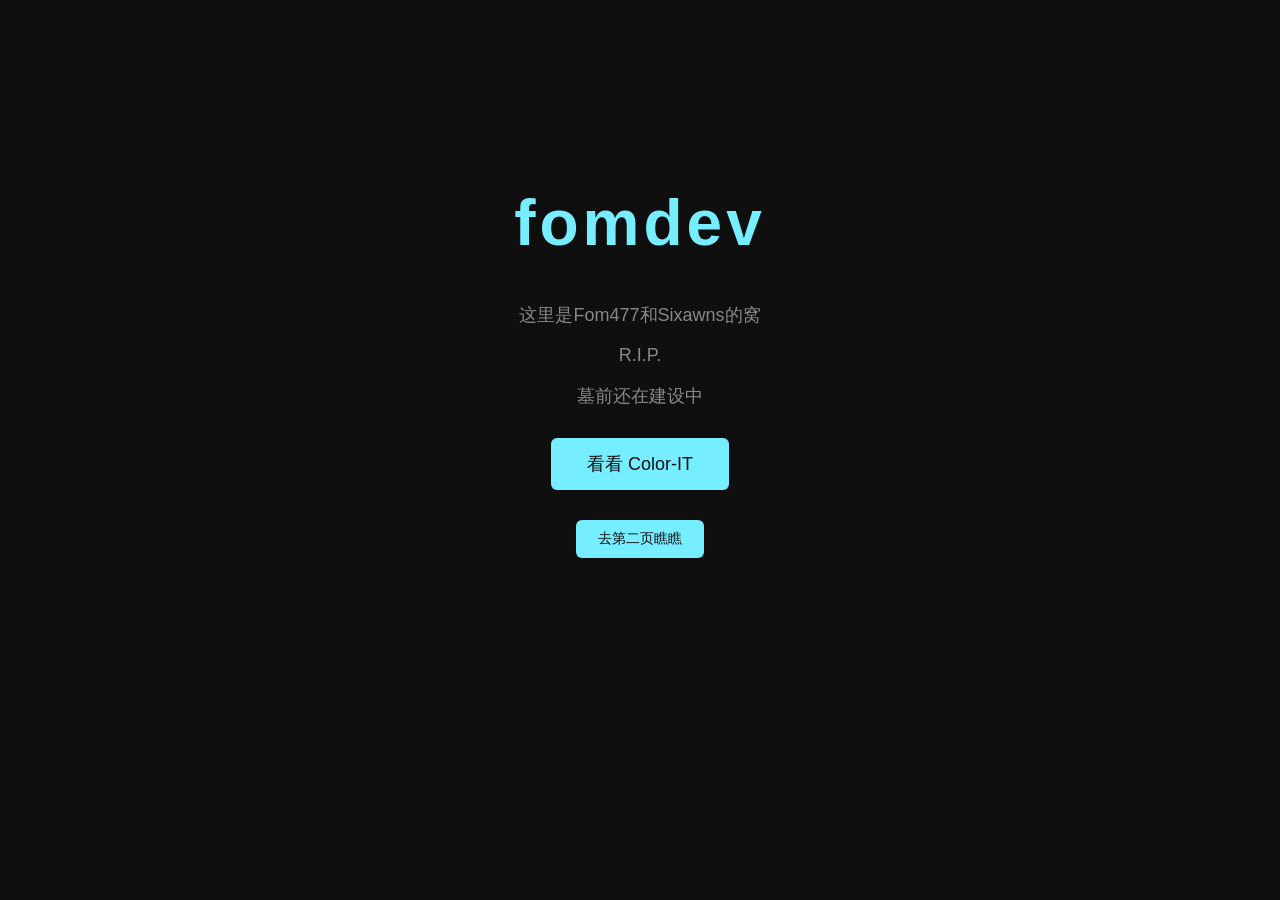
==== index.html @ c7903542 "网页初版" ====
<!-- 这是注释，浏览器当没看见 -->
<!DOCTYPE html>
<html>
<head>
<link rel="stylesheet" href="style.css">
<!--这个是外链资源标签，用来引入外部样式表-->
  <meta charset="UTF-8">
  <title>fomdev</title>
</head>
<body>
  <h1>fomdev</h1> 
  <p>这里是Fom477和Sixawns的窝</p>
  <p>R.I.P.</p>
  <p>墓前还在建设中</p>
  <a href="https://github.com/MinecraftFom/Color-IT" target="_blank" class="btn-main">看看 Color-IT</a>
  <a href="page2.html" class="btn-second">去第二页瞧瞧</a>
</body>
</html>
---- style.css ----
/* 这是注释，CSS 当没看见 */        /* 也可以写在行尾 */
body {
  background: #0f0f0f;
  color: #e0e0e0;
  font-family: "Microsoft YaHei", sans-serif;
  text-align: center;        /*文本对齐，居中。真好看(✪ω✪)*/
  padding-top: 15vh;
}

h1 {
  font-size: 64px;
  letter-spacing: 4px;
  color: #7ef;
}

p {
  font-size: 18px;
  color: #888;
}

/* 按钮通用样式 */
a {
  display: block;             /* 每个按钮独占一行 */
  width: fit-content;         /* 宽度只包住文字，不撑满整行 */
  margin: 30px auto 0;        /* 上下30px，左右auto，自动水平居中 */
  padding: 12px 28px;         /* 按钮内边距 */
  background: #7ef;           /* 青色背景 */
  color: #0f0f0f;             /* 黑色文字 */
  text-decoration: none;      /* 去掉下划线 */
  border-radius: 6px;         /* 圆角 */
  font-size: 16px;            /* 字号 */
  transition: 0.3s;           /* 平滑过渡0.3秒缓慢变化 */
}

/* 主按钮：Color-IT，大一点 */
.btn-main {
  font-size: 18px;
  padding: 14px 36px;
}

/* 次按钮：第二页，小一点 */
.btn-second {
  font-size: 14px;
  padding: 10px 22px;
}

/* 鼠标放到按钮上时的效果 */
a:hover {
  background: #4cd;
  color: #fff;
  transform: scale(1.1);   /* 放大到1.1倍 */
}
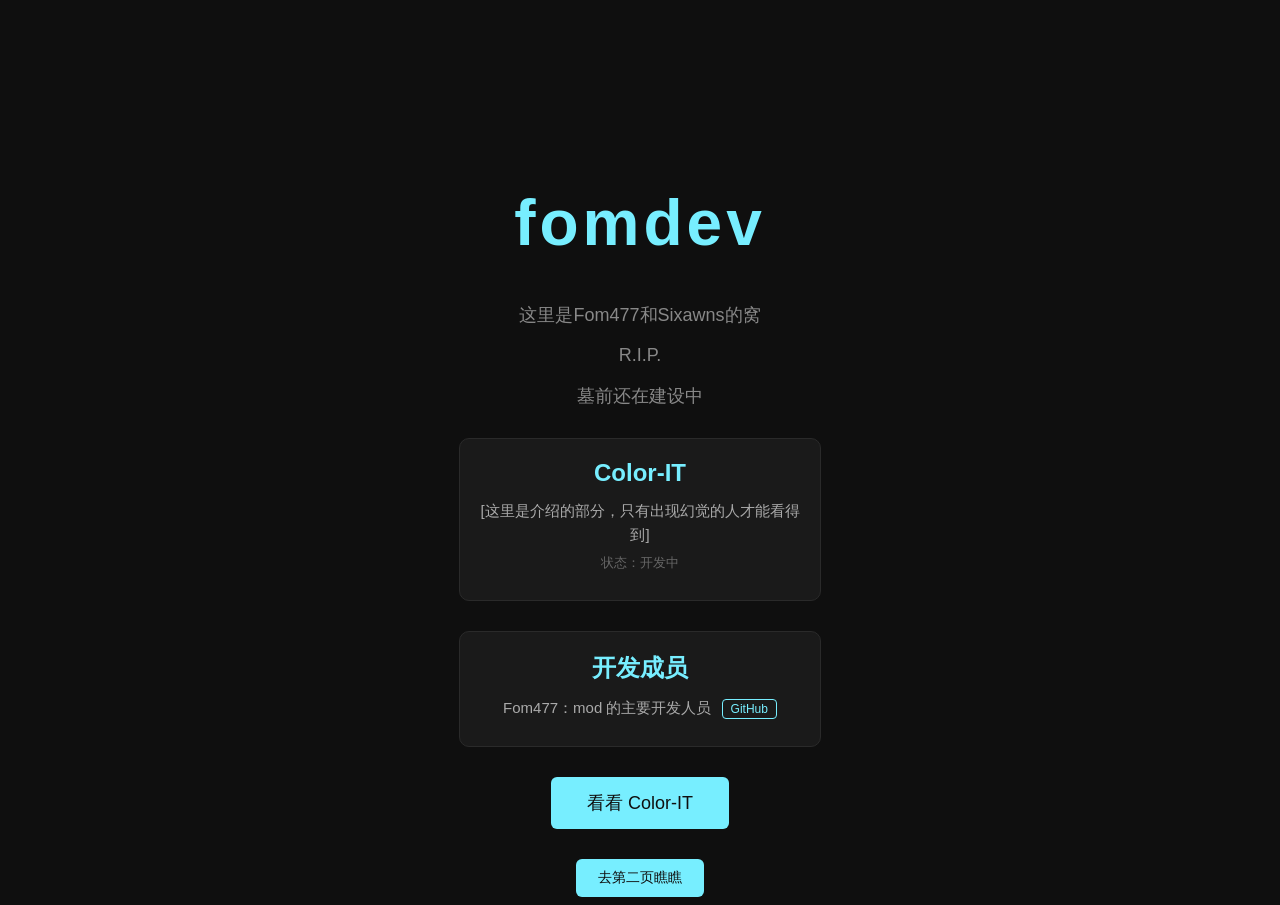
==== commit 2d4b389c: "26.9.13.1" ====
--- a/index.html
+++ b/index.html
@@ -12,6 +12,19 @@
   <p>这里是Fom477和Sixawns的窝</p>
   <p>R.I.P.</p>
   <p>墓前还在建设中</p>
+<div class="card">
+  <h2>Color-IT</h2>
+  <p>[这里是介绍的部分，只有出现幻觉的人才能看得到]</p>
+  <p class="status">状态：开发中</p>
+</div>
+
+<div class="card">
+  <h2>开发成员</h2>
+  <p>
+    Fom477：mod 的主要开发人员
+    <a href="https://github.com/Fom477" target="_blank" class="mini-link">GitHub</a>
+  </p>
+</div>
   <a href="https://github.com/MinecraftFom/Color-IT" target="_blank" class="btn-main">看看 Color-IT</a>
   <a href="page2.html" class="btn-second">去第二页瞧瞧</a>
 </body>
--- a/style.css
+++ b/style.css
@@ -50,7 +50,50 @@
   color: #fff;
   transform: scale(1.1);   /* 放大到1.1倍 */
 }
+/* 卡片容器 */
+.card {
+  width: 320px;
+  margin: 30px auto 0;
+  padding: 20px;
+  background: #1a1a1a;
+  border: 1px solid #2a2a2a;
+  border-radius: 10px;
+  text-align: center;
+}
+
+/* 卡片里的标题 */
+.card h2 {
+  margin: 0 0 12px;
+  font-size: 24px;
+  color: #7ef;
+}
+
+/* 卡片里的正文 */
+.card p {
+  margin: 6px 0;
+  font-size: 15px;
+  color: #aaa;
+  line-height: 1.6;
+}
+
+/* 状态那行稍微暗一点 */
+.card .status {
+  color: #666;
+  font-size: 13px;
+}
+
+/* 卡片里的小链接 */
+.mini-link {
+  display: inline;
+  width: auto;
+  margin: 0 0 0 6px;
+  padding: 2px 8px;
+  font-size: 12px;
+  background: transparent;
+  border: 1px solid #7ef;
+  color: #7ef;
+  border-radius: 4px;
+}
 
 
 
-
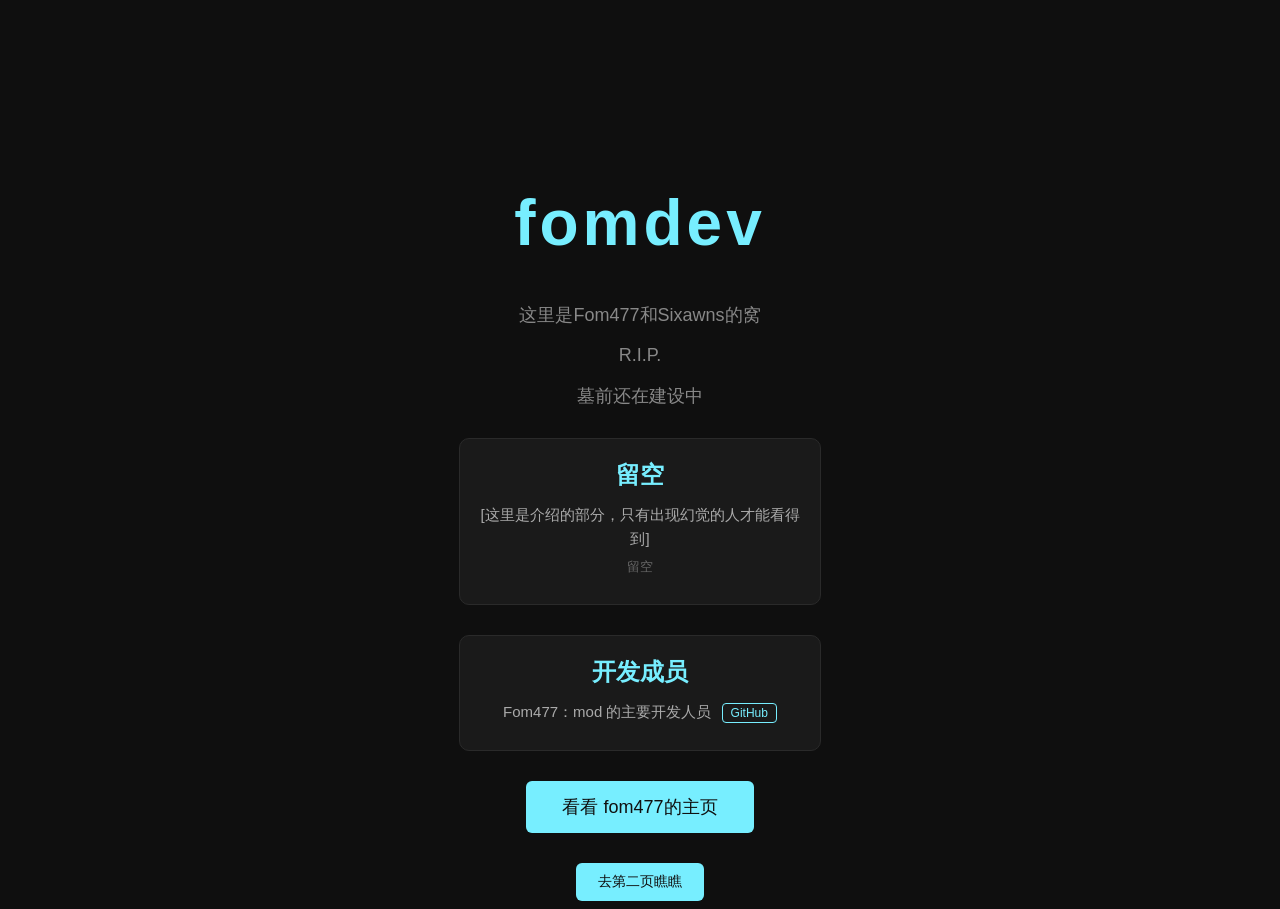
==== commit f38a47ae: "0.26.9.15.1" ====
--- a/index.html
+++ b/index.html
@@ -5,6 +5,8 @@
 <link rel="stylesheet" href="style.css">
 <!--这个是外链资源标签，用来引入外部样式表-->
   <meta charset="UTF-8">
+  <link rel="icon" href="favicon/favicon.ico">
+  <link rel="icon" type="image/png" sizes="32x32" href="favicon/favicon-32x32.png">
   <title>fomdev</title>
 </head>
 <body>
@@ -13,11 +15,10 @@
   <p>R.I.P.</p>
   <p>墓前还在建设中</p>
 <div class="card">
-  <h2>Color-IT</h2>
+  <h2>留空</h2>
   <p>[这里是介绍的部分，只有出现幻觉的人才能看得到]</p>
-  <p class="status">状态：开发中</p>
+  <p class="status">留空</p>
 </div>
-
 <div class="card">
   <h2>开发成员</h2>
   <p>
@@ -25,7 +26,7 @@
     <a href="https://github.com/Fom477" target="_blank" class="mini-link">GitHub</a>
   </p>
 </div>
-  <a href="https://github.com/MinecraftFom/Color-IT" target="_blank" class="btn-main">看看 Color-IT</a>
+  <a href="http://fom477.fomdev.com/" target="_blank" class="btn-main">看看 fom477的主页</a>
   <a href="page2.html" class="btn-second">去第二页瞧瞧</a>
 </body>
 </html>
